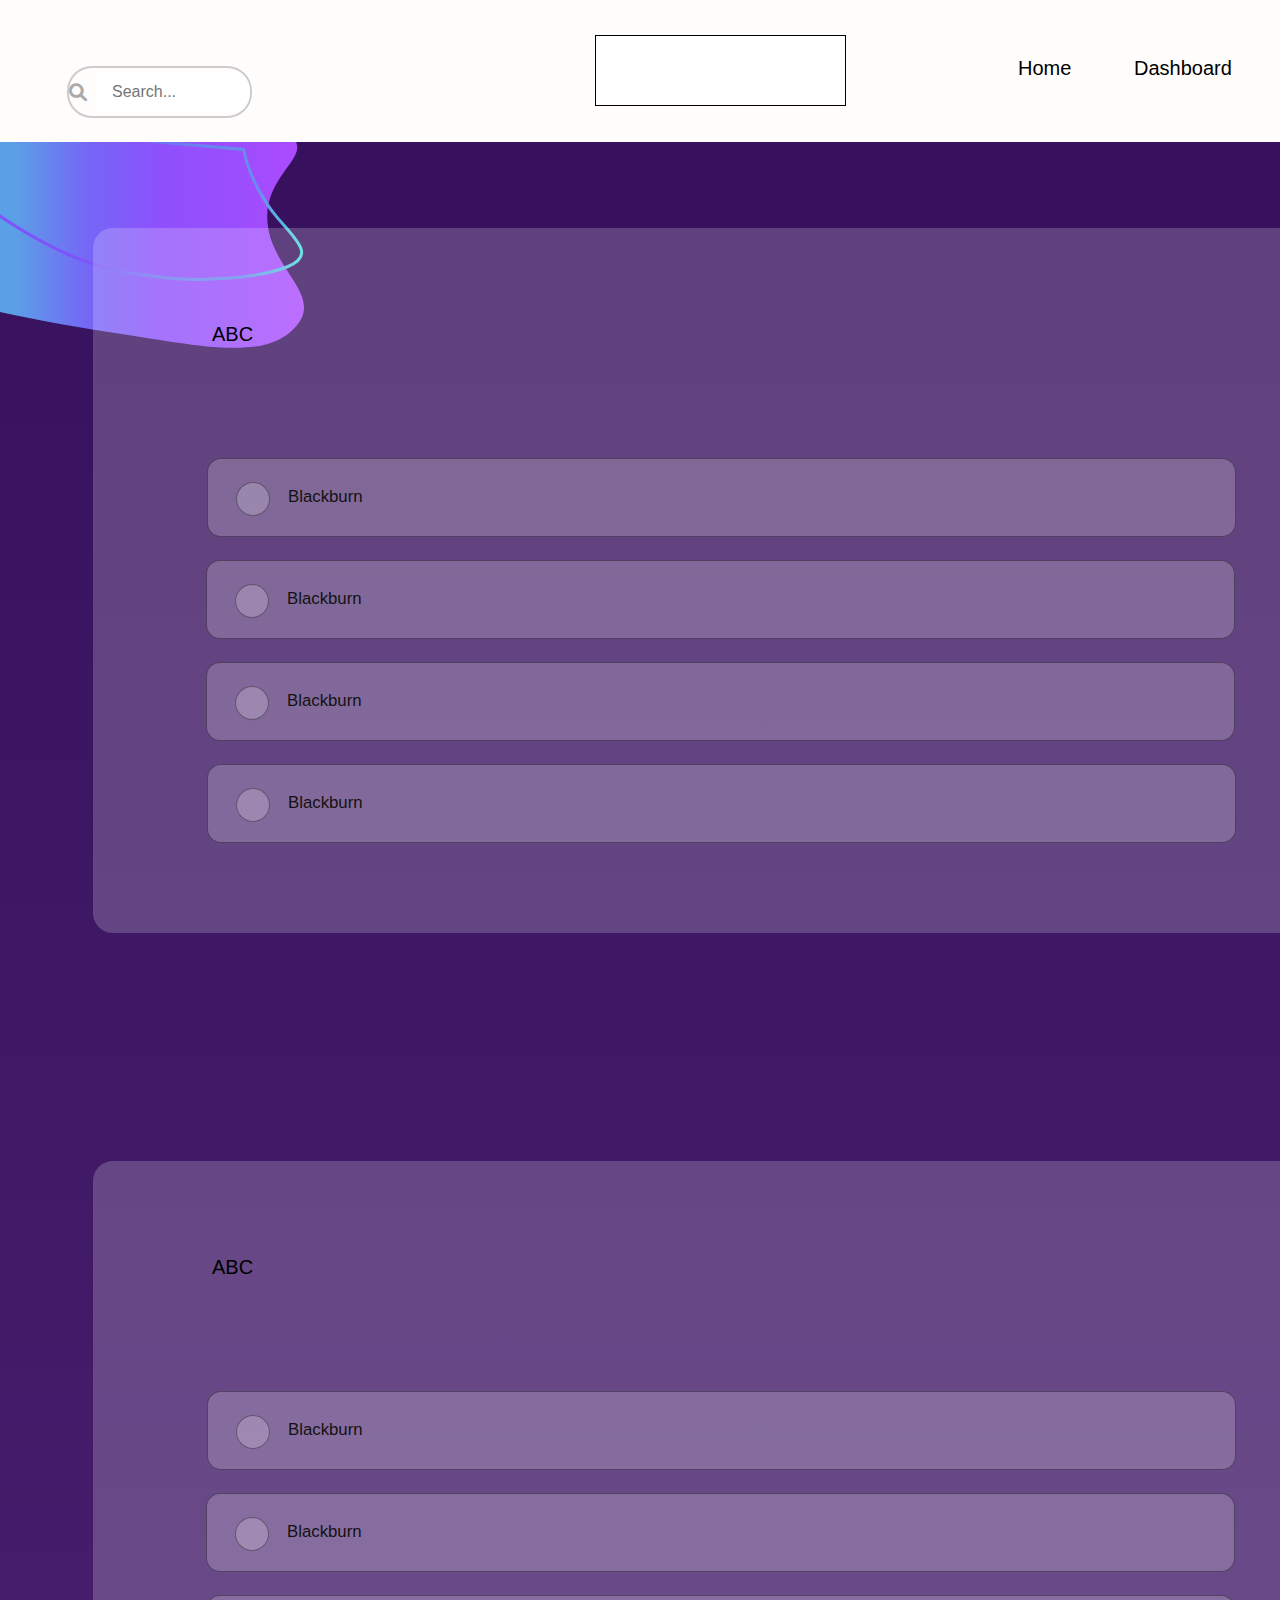
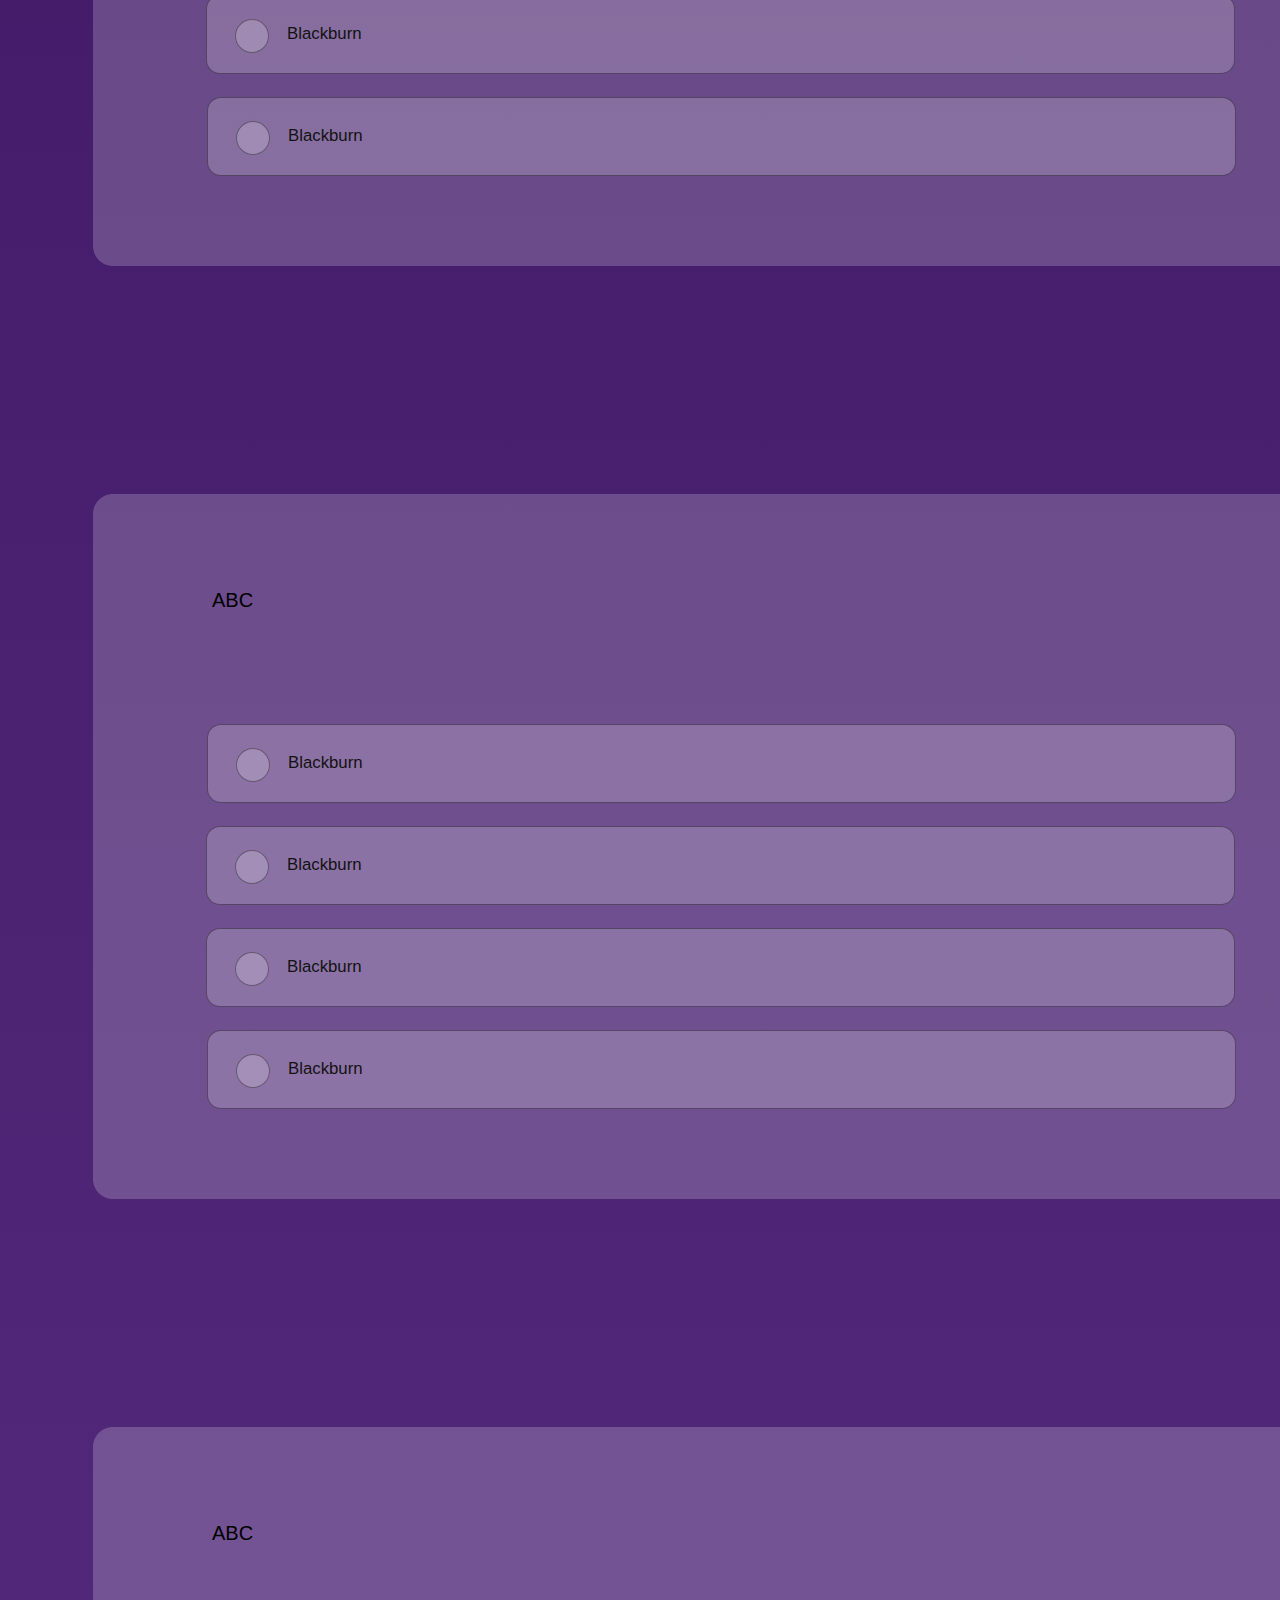
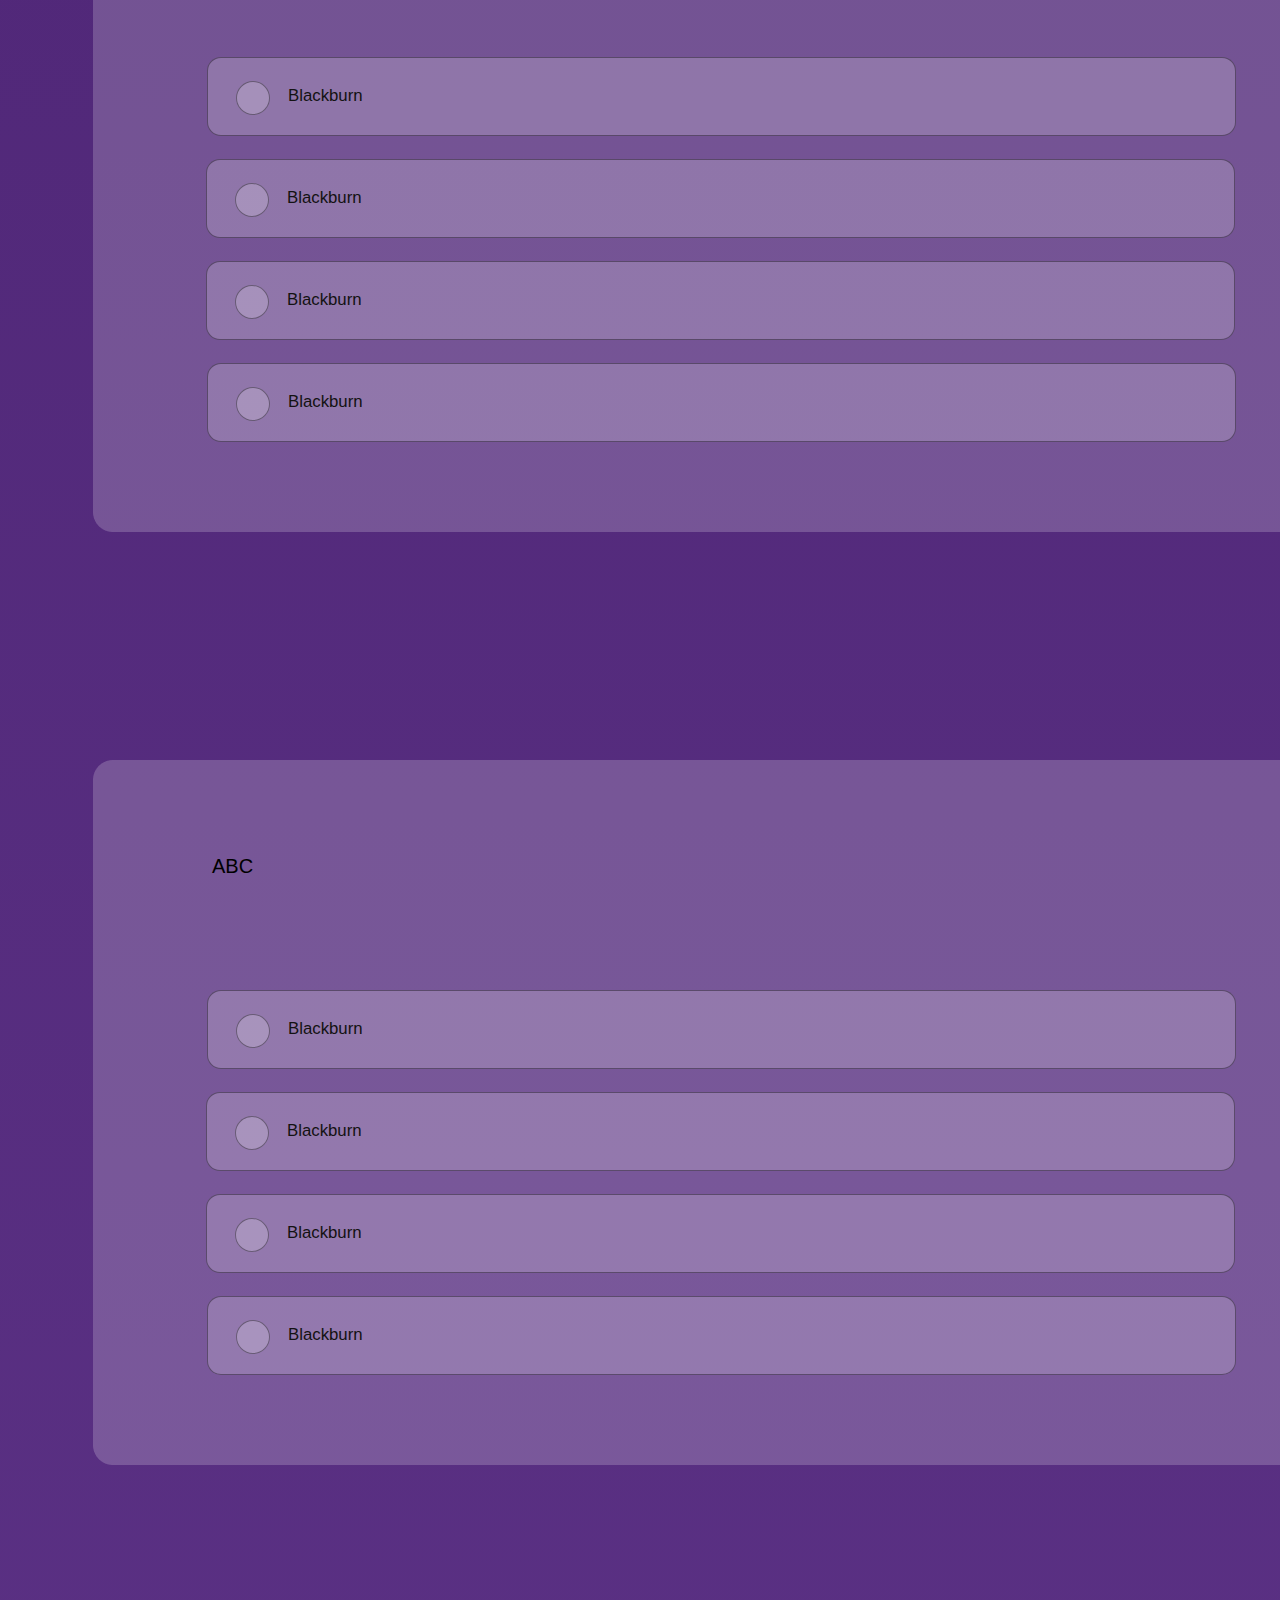
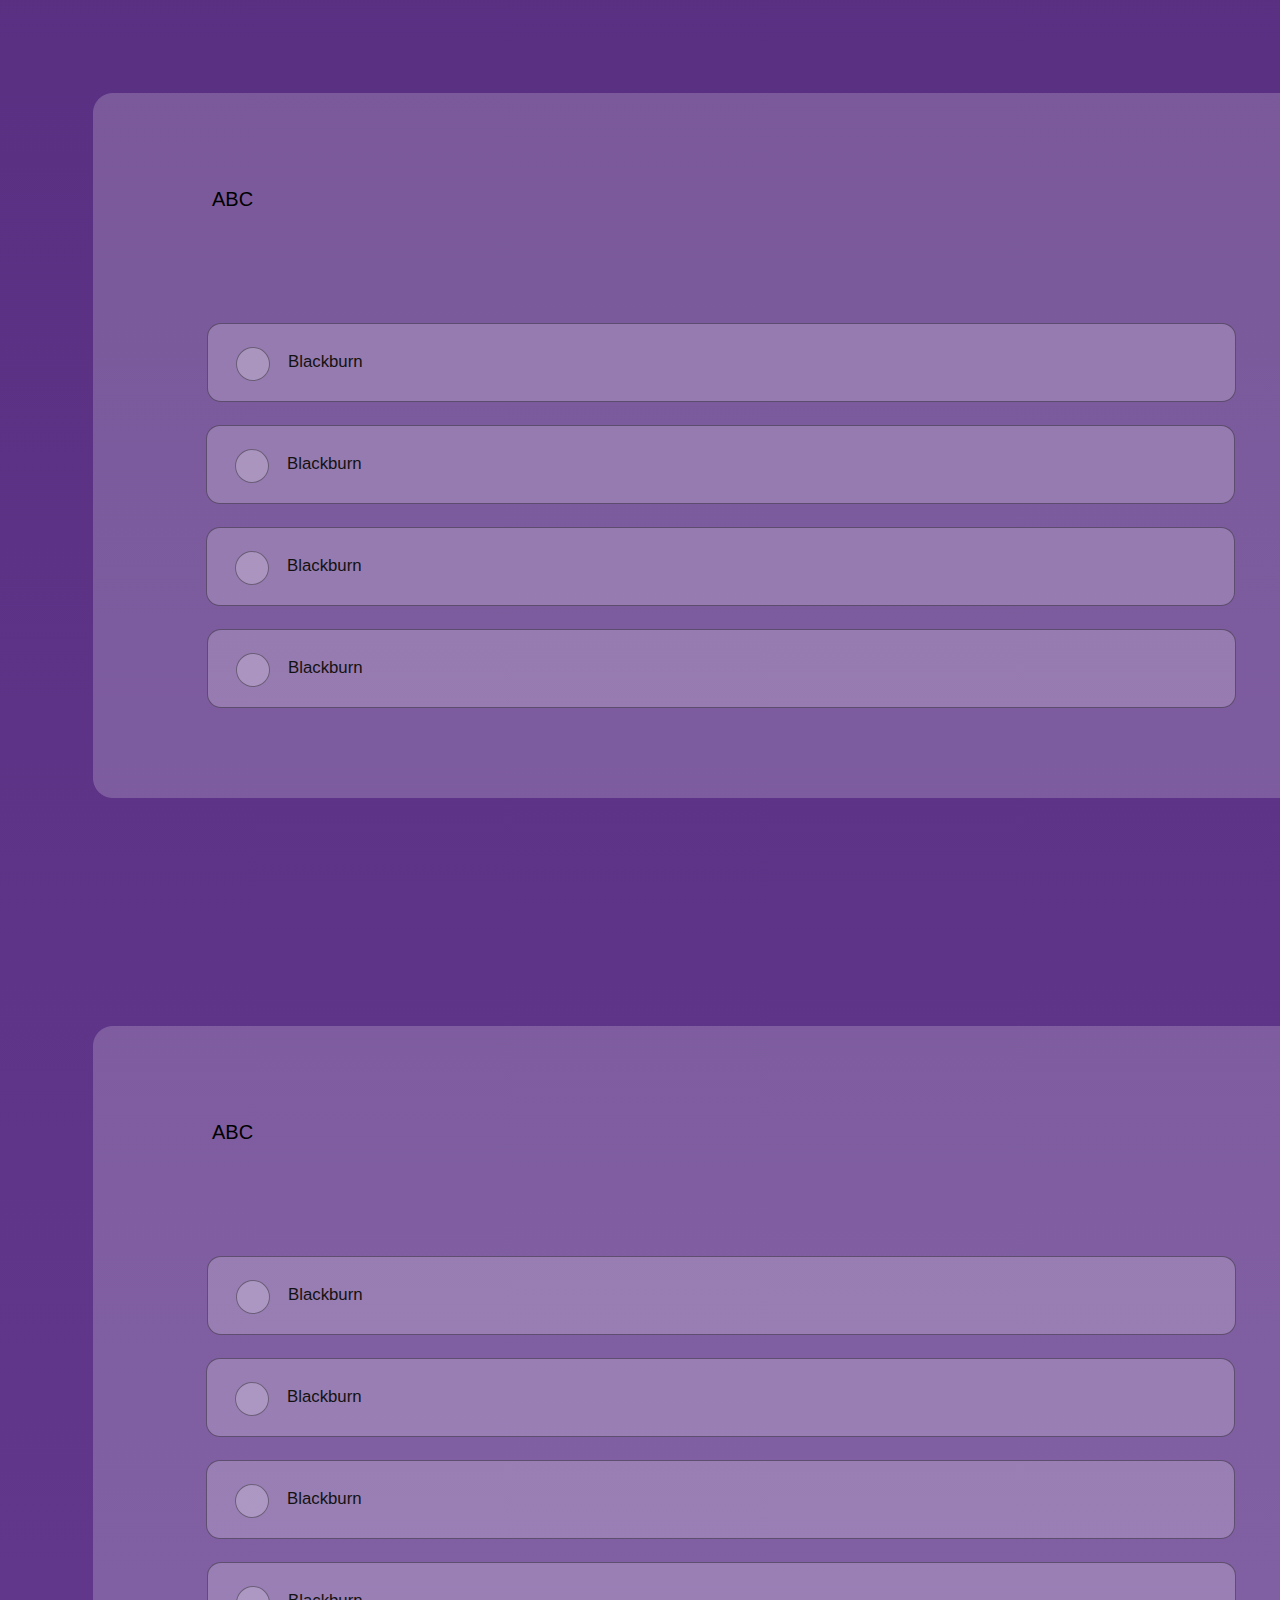
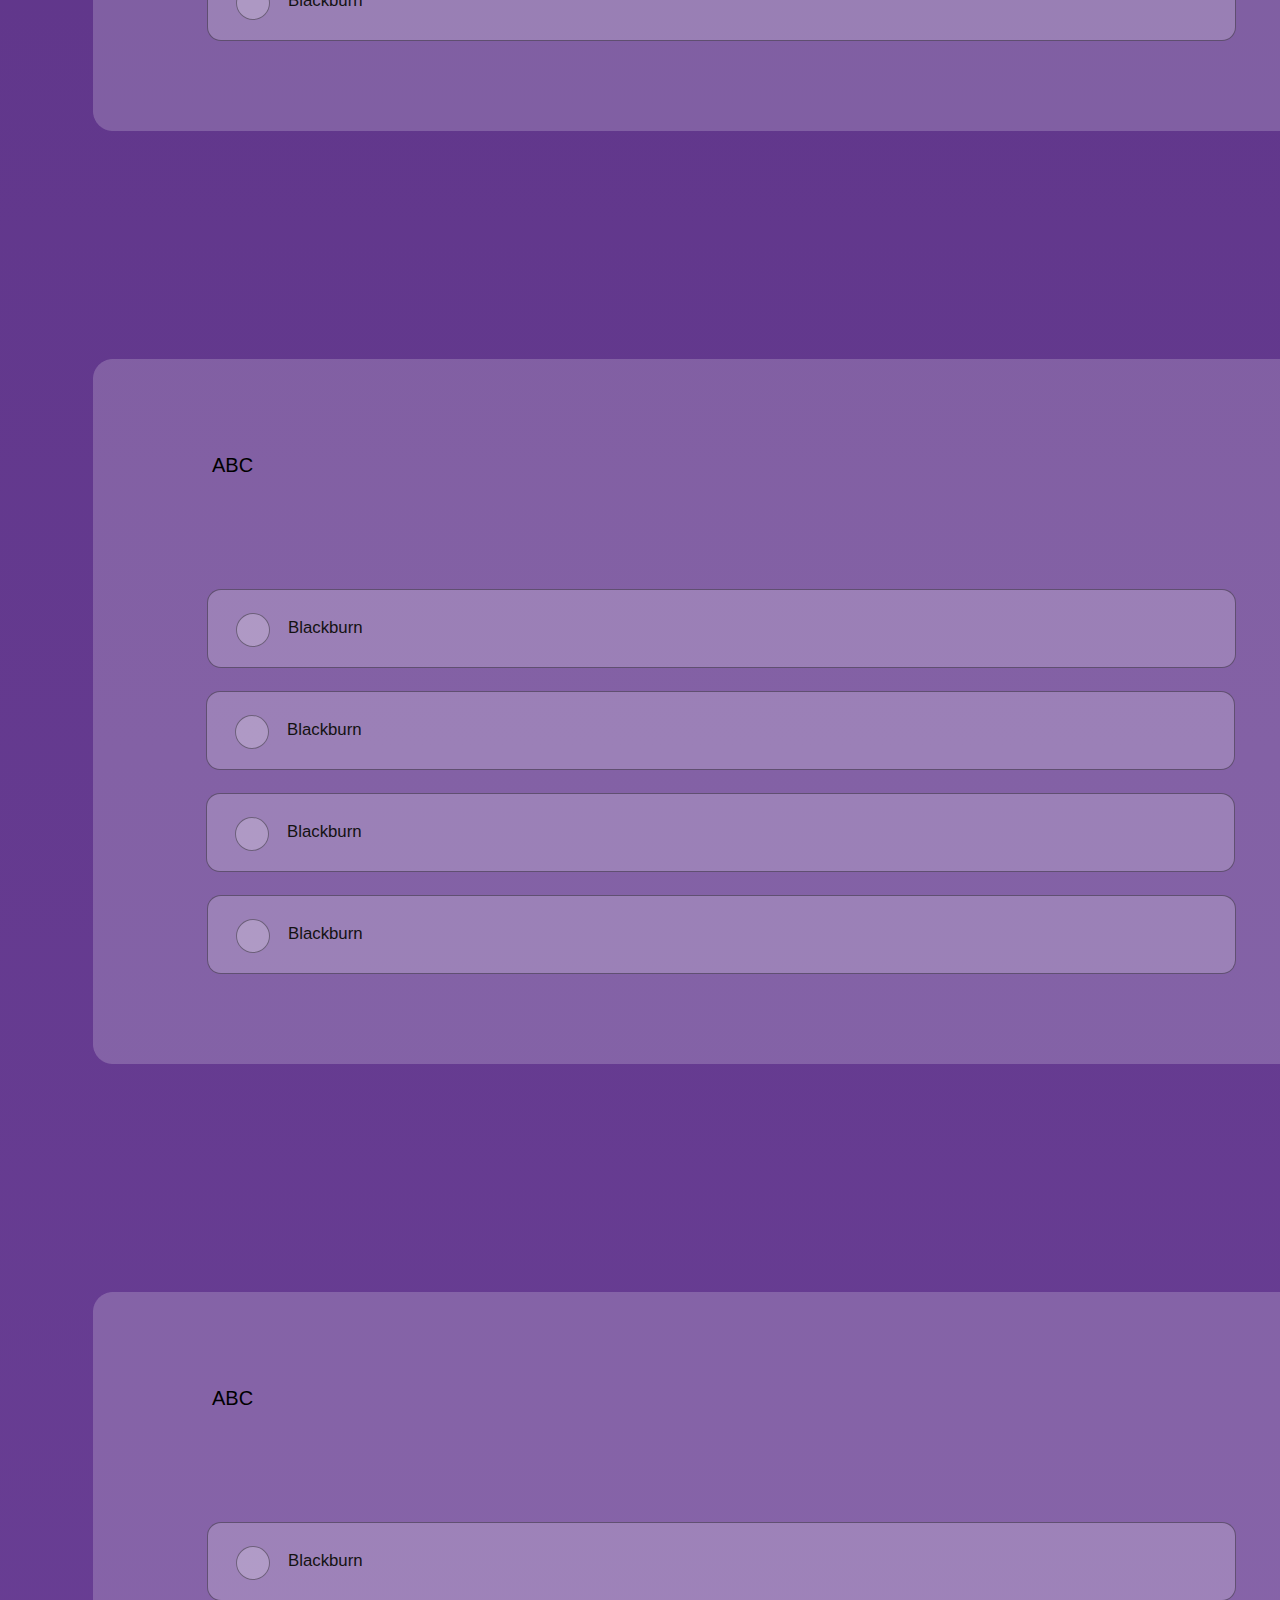
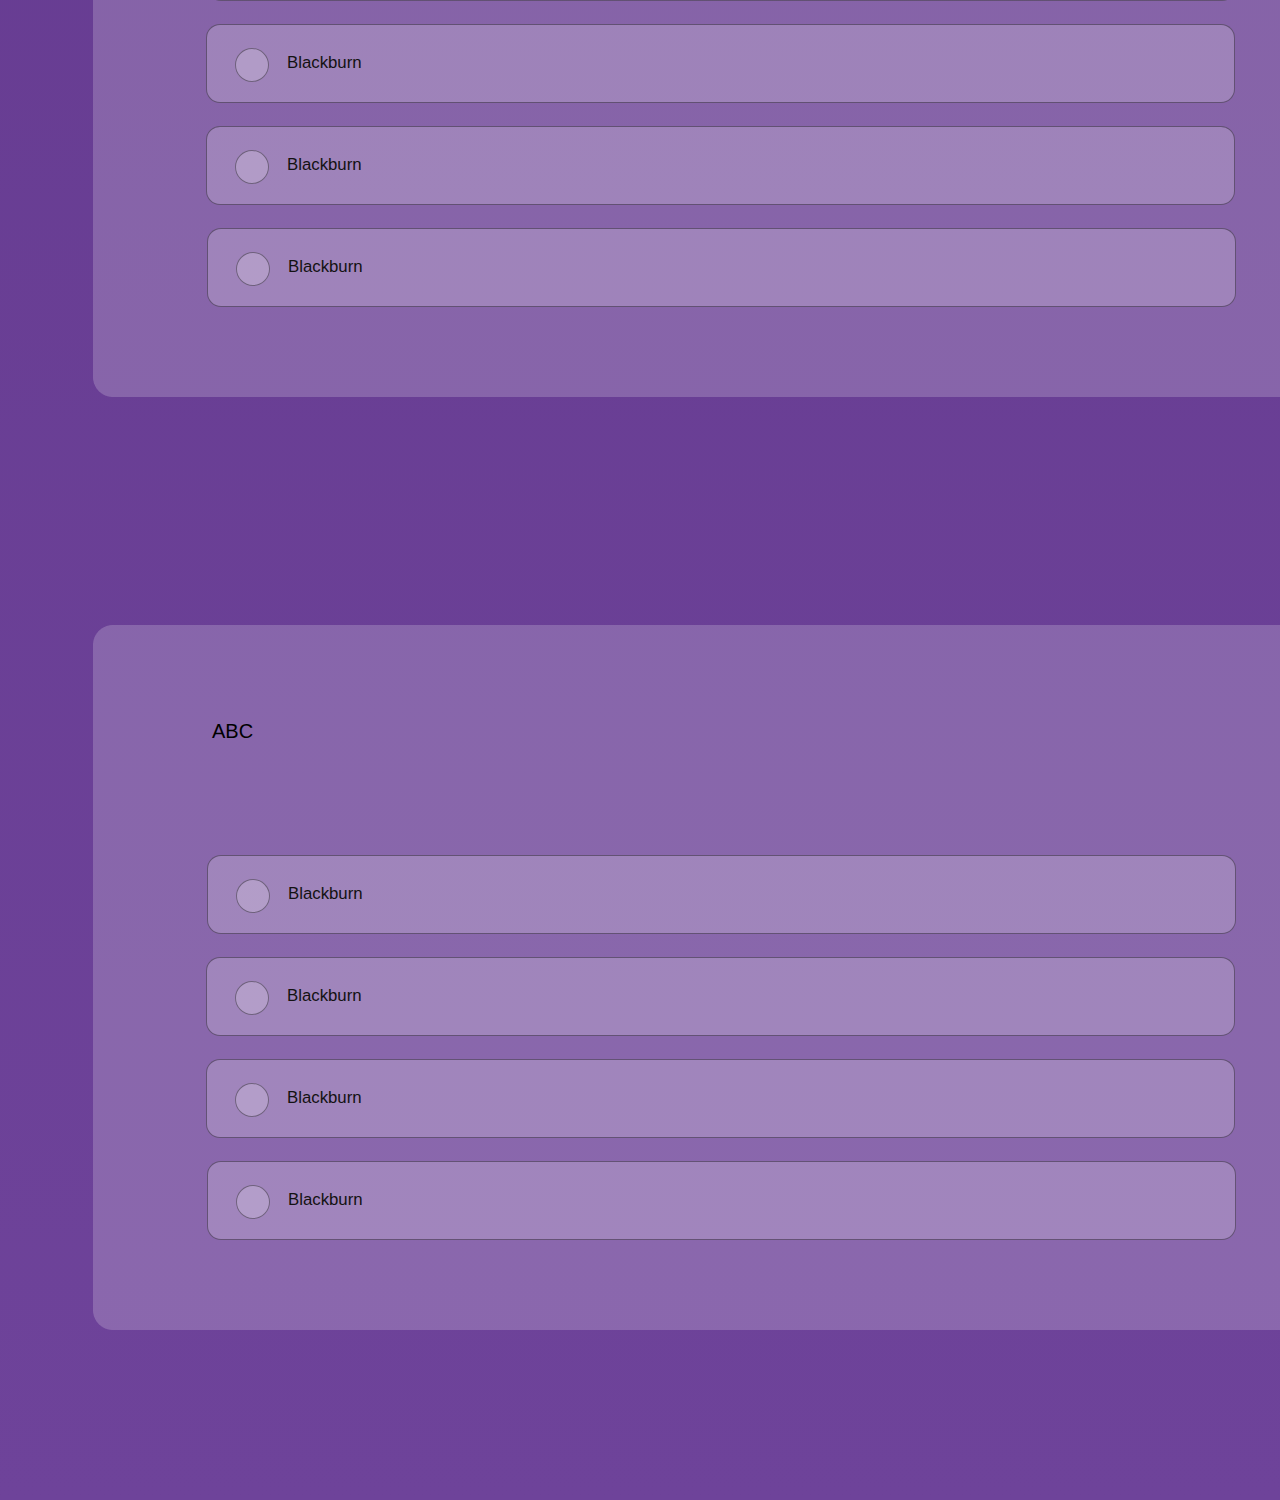
==== quiz.html @ ea2fc393 "Add quiz page and edit post-login page" ====
<!DOCTYPE html>
<html>
  <head>
    <meta charset="utf-8" />
    <meta name="viewport" content="width=device-width, initial-scale=1.0">
    <link rel="stylesheet" href="./asset\reset.css" />
    <link rel="stylesheet" href="https://cdnjs.cloudflare.com/ajax/libs/font-awesome/6.0.0-beta3/css/all.min.css">
    <link rel="stylesheet" href="/asset/stylequiz.css" />
  </head>
  <body>
    <div class="quiz">
      <div class="overlap-wrapper">
        <div class="overlap">
          <div class="label">
            <div class="text-wrapper">Blackburn</div>
            <div class="overlay-border"></div>
          </div>
          <div class="div">
            <div class="text-wrapper">Blackburn</div>
            <div class="overlay-border"></div>
          </div>
          <div class="label-2">
            <div class="text-wrapper">Blackburn</div>
            <div class="overlay-border"></div>
          </div>
          <div class="label-3">
            <div class="text-wrapper">Blackburn</div>
            <div class="overlay-border"></div>
          </div>
          <img class="group" src="./image/Vector 1.svg" />
          <img class="group" src="./image/Vector 2.svg" />
          <div class="qs">ABC</div>
          <img class="rectangle" src="/image/Rectangle 6.png" />
          <header class="header">
            <div class="web-name-logo"></div>
            <form class="search-bar">
              <i class="fas fa-search"></i>
              <input type="text" placeholder="Search..." name="search">
              <button type="submit">Search</button>
            </form>
            <div class="buttons">
              <div class="text-wrapper-2">Home</div>
              <div class="text-wrapper-3">Dashboard</div>
            </div>
            <div class="group-wrapper"><img class="img" src="./image/Group.svg" /></div>
          </header>
        </div>
        <div class="overlap">
            <div class="label">
              <div class="text-wrapper">Blackburn</div>
              <div class="overlay-border"></div>
            </div>
            <div class="div">
              <div class="text-wrapper">Blackburn</div>
              <div class="overlay-border"></div>
            </div>
            <div class="label-2">
              <div class="text-wrapper">Blackburn</div>
              <div class="overlay-border"></div>
            </div>
            <div class="label-3">
              <div class="text-wrapper">Blackburn</div>
              <div class="overlay-border"></div>
            </div>
            <div class="qs">ABC</div>
            <img class="rectangle" src="/image/Rectangle 6.png" />
        </div>
        <div class="overlap">
          <div class="label">
            <div class="text-wrapper">Blackburn</div>
            <div class="overlay-border"></div>
          </div>
          <div class="div">
            <div class="text-wrapper">Blackburn</div>
            <div class="overlay-border"></div>
          </div>
          <div class="label-2">
            <div class="text-wrapper">Blackburn</div>
            <div class="overlay-border"></div>
          </div>
          <div class="label-3">
            <div class="text-wrapper">Blackburn</div>
            <div class="overlay-border"></div>
          </div>
          <div class="qs">ABC</div>
          <img class="rectangle" src="/image/Rectangle 6.png" />
        </div>
        <div class="overlap">
          <div class="label">
            <div class="text-wrapper">Blackburn</div>
            <div class="overlay-border"></div>
          </div>
          <div class="div">
            <div class="text-wrapper">Blackburn</div>
            <div class="overlay-border"></div>
          </div>
          <div class="label-2">
            <div class="text-wrapper">Blackburn</div>
            <div class="overlay-border"></div>
          </div>
          <div class="label-3">
            <div class="text-wrapper">Blackburn</div>
            <div class="overlay-border"></div>
          </div>
          <div class="qs">ABC</div>
          <img class="rectangle" src="/image/Rectangle 6.png" />
        </div>
        <div class="overlap">
          <div class="label">
            <div class="text-wrapper">Blackburn</div>
            <div class="overlay-border"></div>
          </div>
          <div class="div">
            <div class="text-wrapper">Blackburn</div>
            <div class="overlay-border"></div>
          </div>
          <div class="label-2">
            <div class="text-wrapper">Blackburn</div>
            <div class="overlay-border"></div>
          </div>
          <div class="label-3">
            <div class="text-wrapper">Blackburn</div>
            <div class="overlay-border"></div>
          </div>
          <div class="qs">ABC</div>
          <img class="rectangle" src="/image/Rectangle 6.png" />
      </div>
      <div class="overlap">
        <div class="label">
          <div class="text-wrapper">Blackburn</div>
          <div class="overlay-border"></div>
        </div>
        <div class="div">
          <div class="text-wrapper">Blackburn</div>
          <div class="overlay-border"></div>
        </div>
        <div class="label-2">
          <div class="text-wrapper">Blackburn</div>
          <div class="overlay-border"></div>
        </div>
        <div class="label-3">
          <div class="text-wrapper">Blackburn</div>
          <div class="overlay-border"></div>
        </div>
        <div class="qs">ABC</div>
        <img class="rectangle" src="/image/Rectangle 6.png" />
      </div>
      <div class="overlap">
        <div class="label">
          <div class="text-wrapper">Blackburn</div>
          <div class="overlay-border"></div>
        </div>
        <div class="div">
          <div class="text-wrapper">Blackburn</div>
          <div class="overlay-border"></div>
        </div>
        <div class="label-2">
          <div class="text-wrapper">Blackburn</div>
          <div class="overlay-border"></div>
        </div>
        <div class="label-3">
          <div class="text-wrapper">Blackburn</div>
          <div class="overlay-border"></div>
        </div>
        <div class="qs">ABC</div>
        <img class="rectangle" src="/image/Rectangle 6.png" />
      </div>
      <div class="overlap">
        <div class="label">
          <div class="text-wrapper">Blackburn</div>
          <div class="overlay-border"></div>
        </div>
        <div class="div">
          <div class="text-wrapper">Blackburn</div>
          <div class="overlay-border"></div>
        </div>
        <div class="label-2">
          <div class="text-wrapper">Blackburn</div>
          <div class="overlay-border"></div>
        </div>
        <div class="label-3">
          <div class="text-wrapper">Blackburn</div>
          <div class="overlay-border"></div>
        </div>
        <div class="qs">ABC</div>
        <img class="rectangle" src="/image/Rectangle 6.png" />
    </div>
    <div class="overlap">
      <div class="label">
        <div class="text-wrapper">Blackburn</div>
        <div class="overlay-border"></div>
      </div>
      <div class="div">
        <div class="text-wrapper">Blackburn</div>
        <div class="overlay-border"></div>
      </div>
      <div class="label-2">
        <div class="text-wrapper">Blackburn</div>
        <div class="overlay-border"></div>
      </div>
      <div class="label-3">
        <div class="text-wrapper">Blackburn</div>
        <div class="overlay-border"></div>
      </div>
      <div class="qs">ABC</div>
      <img class="rectangle" src="/image/Rectangle 6.png" />
    </div>
    <div class="overlap">
      <div class="label">
        <div class="text-wrapper">Blackburn</div>
        <div class="overlay-border"></div>
      </div>
      <div class="div">
        <div class="text-wrapper">Blackburn</div>
        <div class="overlay-border"></div>
      </div>
      <div class="label-2">
        <div class="text-wrapper">Blackburn</div>
        <div class="overlay-border"></div>
      </div>
      <div class="label-3">
        <div class="text-wrapper">Blackburn</div>
        <div class="overlay-border"></div>
      </div>
      <div class="qs">ABC</div>
      <img class="rectangle" src="/image/Rectangle 6.png" />
    </div>
      </div>
    </div>
  </body>
</html>
---- asset/stylequiz.css ----
.quiz {
    background-color: rgba(255, 255, 255, 1.0);
    display: flex;
    flex-direction: row;
    justify-content: center;
    width: 100%;
  }
  
  .quiz .overlap-wrapper {
    background-color: rgba(255, 255, 255, 1.0);
    background: linear-gradient(
      180deg,
      rgb(54, 16, 92) 0%,
      rgb(81, 40, 121) 33%,
      rgb(97.5, 55.5, 140) 68.5%,
      rgb(110, 67, 154) 100%
    );
    width: 1440px;
    height: 9500px;
  }
  
  .quiz .overlap {
    position: relative;
    height: 933px;
  }
  
  .quiz .label {
    top: 458px;
    left: 207px;
    position: absolute;
    width: 1027px;
    height: 77px;
    background-color: #ffffff33;
    border-radius: 14px;
    border: 1px solid;
    border-color: #00000061;
    z-index: 1;
  }
  
  .quiz .text-wrapper {
    position: absolute;
    width: 81px;
    height: 20px;
    top: 28px;
    left: 80px;
    font-family: "Noto Sans JP-DemiLight", Helvetica;
    font-weight: 300;
    color: #131212;
    font-size: 16.8px;
    letter-spacing: 0;
    line-height: 20px;
    white-space: nowrap;
  }
  
  .quiz .overlay-border {
    position: absolute;
    width: 32px;
    height: 32px;
    top: 23px;
    left: 28px;
    background-color: #ffffff33;
    border-radius: 999px;
    border: 1px solid;
    border-color: #00000061;
  }
  
  .quiz .div {
    top: 662px;
    left: 206px;
    position: absolute;
    width: 1027px;
    height: 77px;
    background-color: #ffffff33;
    border-radius: 14px;
    border: 1px solid;
    border-color: #00000061;
    z-index: 1;
  }
  
  .quiz .label-2 {
    top: 764px;
    left: 207px;
    position: absolute;
    width: 1027px;
    height: 77px;
    background-color: #ffffff33;
    border-radius: 14px;
    border: 1px solid;
    border-color: #00000061;
    z-index: 1;
  }
  
  .quiz .label-3 {
    top: 560px;
    left: 206px;
    position: absolute;
    width: 1027px;
    height: 77px;
    background-color: #ffffff33;
    border-radius: 14px;
    border: 1px solid;
    border-color: #00000061;
    z-index: 1;
  }
  
  .quiz .qs {
    position: absolute;
    width: 659px;
    top: 323px;
    left: 212px;
    font-family: "Space Grotesk-Regular", Helvetica;
    font-weight: 400;
    color: #000000;
    font-size: 20px;
    letter-spacing: 0;
    line-height: normal;
    z-index: 1;
  }
  
  .quiz .group {
    position: absolute;
    width: 304px;
    height: 405px;
    top: 0;
    left: 0;
  }
  
  .quiz .rectangle {
    position: absolute;
    width: 1254px;
    height: 705px;
    top: 228px;
    left: 93px;
    z-index: 0;
  }
  
  .quiz .header {
    position: absolute;
    width: 1440px;
    height: 142px;
    top: 0;
    left: 0;
    background-color: #fffcfc;
  }
  
  .quiz .web-name-logo {
    position: absolute;
    width: 249px;
    height: 69px;
    top: 35px;
    left: 595px;
    background-color: #ffffff;
    border: 1px solid;
    border-color: #000000;
  }
  
  .quiz .search-bar {
    position: absolute;
    width: 181px;
    height: 48px;
    top: 46px;
    left: 67px;
    display: flex;
    align-items: center;
   /* max-width: 400px;*/
    margin: 20px auto; /*Centers the form */
    border: 2px solid #ccc; /* Border around the search bar */
    border-radius: 25px; /* Rounded corners */
    overflow: hidden;
  }
  .search-bar i {
    font-size: 18px;
    color: #aaa; /* Icon color */
    margin-right: 10px; /* Space between the icon and the input */
  }
/* Styling for the input field */
  .search-bar input[type="text"] {
    flex: 1;
    padding: 10px 15px;
    border: none;
    outline: none;
    font-size: 16px;
  }

/* Styling for the search button */
  .search-bar button {
    background-color: #007BFF; /* Button color */
    color: white;
    border: none;
    padding: 10px 20px;
    cursor: pointer;
    font-size: 16px;
    transition: background-color 0.3s;
  }

  .search-bar button:hover {
    background-color: #0056b3; /* Darker shade on hover */
  }

  .quiz .overlap-group {
    position: relative;
    height: 48px;
    border-radius: 5px;
  }
  
  .quiz .vector {
    position: absolute;
    width: 26px;
    height: 26px;
    top: 11px;
    left: 14px;
  }
  
  .quiz .search-bar-2 {
    position: absolute;
    width: 181px;
    height: 48px;
    top: 0;
    left: 0;
    border-radius: 5px;
    border: 1px solid;
    border-color: #0000007d;
  }
  
  .quiz .buttons {
    position: absolute;
    width: 225px;
    height: 26px;
    top: 57px;
    left: 1018px;
  }
  
  .quiz .text-wrapper-2 {
    position: absolute;
    top: 0;
    left: 0;
    font-family: "Space Grotesk-Regular", Helvetica;
    font-weight: 400;
    color: #000000;
    font-size: 20px;
    letter-spacing: 0;
    line-height: normal;
  }
  
  .quiz .text-wrapper-3 {
    position: absolute;
    top: 0;
    left: 116px;
    font-family: "Space Grotesk-Regular", Helvetica;
    font-weight: 400;
    color: #000000;
    font-size: 20px;
    letter-spacing: 0;
    line-height: normal;
  }
  
  .quiz .group-wrapper {
    position: absolute;
    width: 70px;
    height: 70px;
    top: 36px;
    left: 1305px;
    background-color: #efedef;
    border-radius: 35px;
    z-index: 0;
  }
  
  .quiz .overlap .img {
    position: absolute;
    width: 26px;
    height: 25px;
    top: 22px;
    left: 22px;
    z-index: 1;
  }
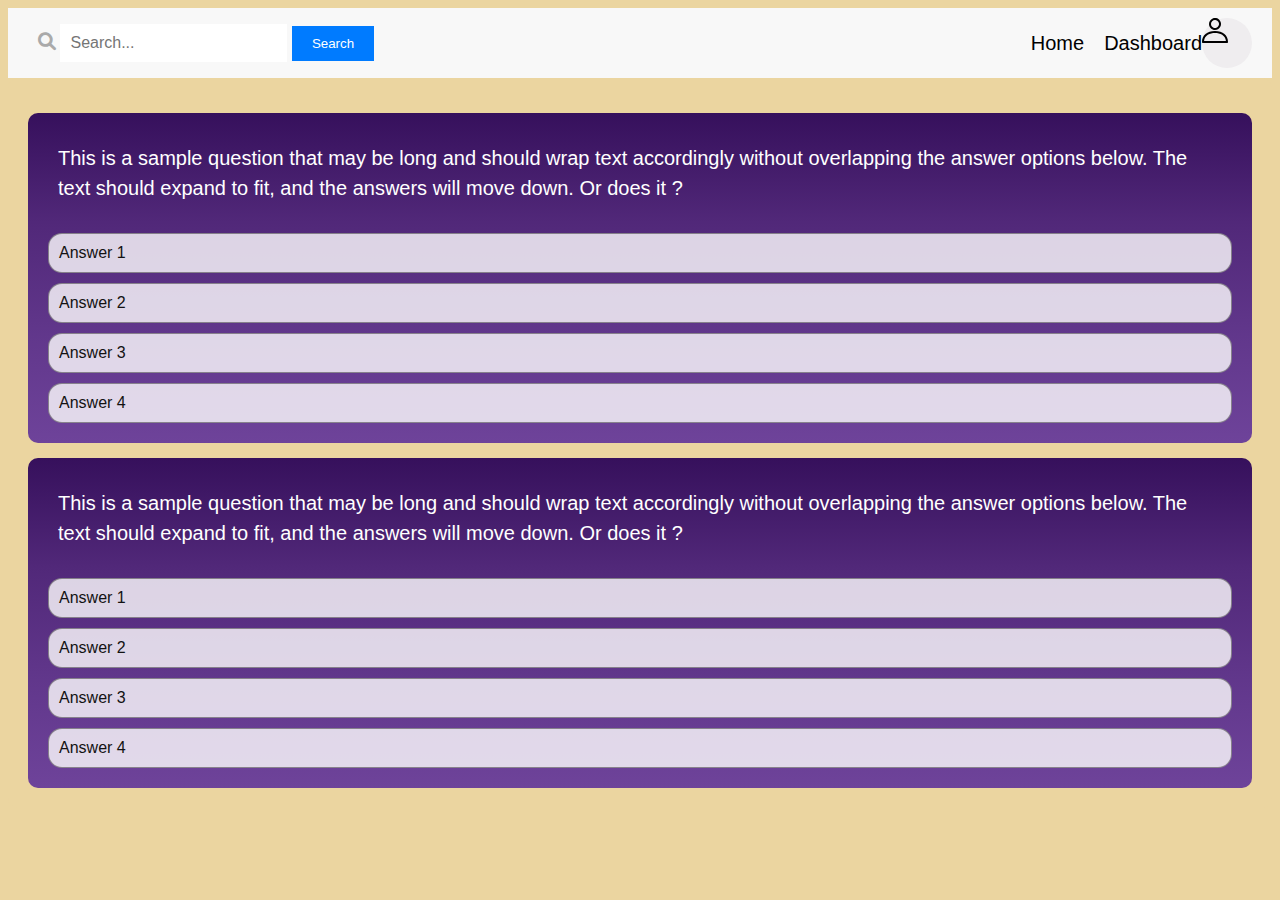
==== commit f42e3649: "postlogin-complete" ====
--- a/quiz.html
+++ b/quiz.html
@@ -1,231 +1,54 @@
 <!DOCTYPE html>
 <html>
-  <head>
+<head>
     <meta charset="utf-8" />
     <meta name="viewport" content="width=device-width, initial-scale=1.0">
-    <link rel="stylesheet" href="./asset\reset.css" />
     <link rel="stylesheet" href="https://cdnjs.cloudflare.com/ajax/libs/font-awesome/6.0.0-beta3/css/all.min.css">
     <link rel="stylesheet" href="/asset/stylequiz.css" />
-  </head>
-  <body>
-    <div class="quiz">
-      <div class="overlap-wrapper">
-        <div class="overlap">
-          <div class="label">
-            <div class="text-wrapper">Blackburn</div>
-            <div class="overlay-border"></div>
+    <title>Quiz Website</title>
+</head>
+<body>
+  <header class="header-fixed">
+    
+    <div class="navbar">
+      <form class="search-bar">
+        <i class="fas fa-search"></i>
+        <input type="text" placeholder="Search..." name="search">
+        <button type="submit">Search</button>
+      </form>
+      <div class="web-name-logo"></div>
+      <div class="buttons">
+        <div class="text-wrapper-2">Home</div>
+        <div class="text-wrapper-3">Dashboard</div>
+      </div>
+      <div class="group-wrapper"><img class="img" src="./image/Group.svg" /></div>
+    </div>
+  </header>
+  <div class="quiz">
+        <div class="overlap-wrapper">
+            <div class="qs">
+                <!-- Example long question text that should expand dynamically -->
+                This is a sample question that may be long and should wrap text accordingly without overlapping the answer options below. The text should expand to fit, and the answers will move down. Or does it ?
+            </div>
+            <div class="answers">
+                <div class="label">Answer 1</div>
+                <div class="label-2">Answer 2</div>
+                <div class="label-3">Answer 3</div>
+                <div class="div">Answer 4</div>
+            </div>
+        </div>
+        <div class="overlap-wrapper">
+          <div class="qs">
+              <!-- Example long question text that should expand dynamically -->
+              This is a sample question that may be long and should wrap text accordingly without overlapping the answer options below. The text should expand to fit, and the answers will move down. Or does it ?
           </div>
-          <div class="div">
-            <div class="text-wrapper">Blackburn</div>
-            <div class="overlay-border"></div>
+          <div class="answers">
+              <div class="label">Answer 1</div>
+              <div class="label-2">Answer 2</div>
+              <div class="label-3">Answer 3</div>
+              <div class="div">Answer 4</div>
           </div>
-          <div class="label-2">
-            <div class="text-wrapper">Blackburn</div>
-            <div class="overlay-border"></div>
-          </div>
-          <div class="label-3">
-            <div class="text-wrapper">Blackburn</div>
-            <div class="overlay-border"></div>
-          </div>
-          <img class="group" src="./image/Vector 1.svg" />
-          <img class="group" src="./image/Vector 2.svg" />
-          <div class="qs">ABC</div>
-          <img class="rectangle" src="/image/Rectangle 6.png" />
-          <header class="header">
-            <div class="web-name-logo"></div>
-            <form class="search-bar">
-              <i class="fas fa-search"></i>
-              <input type="text" placeholder="Search..." name="search">
-              <button type="submit">Search</button>
-            </form>
-            <div class="buttons">
-              <div class="text-wrapper-2">Home</div>
-              <div class="text-wrapper-3">Dashboard</div>
-            </div>
-            <div class="group-wrapper"><img class="img" src="./image/Group.svg" /></div>
-          </header>
         </div>
-        <div class="overlap">
-            <div class="label">
-              <div class="text-wrapper">Blackburn</div>
-              <div class="overlay-border"></div>
-            </div>
-            <div class="div">
-              <div class="text-wrapper">Blackburn</div>
-              <div class="overlay-border"></div>
-            </div>
-            <div class="label-2">
-              <div class="text-wrapper">Blackburn</div>
-              <div class="overlay-border"></div>
-            </div>
-            <div class="label-3">
-              <div class="text-wrapper">Blackburn</div>
-              <div class="overlay-border"></div>
-            </div>
-            <div class="qs">ABC</div>
-            <img class="rectangle" src="/image/Rectangle 6.png" />
-        </div>
-        <div class="overlap">
-          <div class="label">
-            <div class="text-wrapper">Blackburn</div>
-            <div class="overlay-border"></div>
-          </div>
-          <div class="div">
-            <div class="text-wrapper">Blackburn</div>
-            <div class="overlay-border"></div>
-          </div>
-          <div class="label-2">
-            <div class="text-wrapper">Blackburn</div>
-            <div class="overlay-border"></div>
-          </div>
-          <div class="label-3">
-            <div class="text-wrapper">Blackburn</div>
-            <div class="overlay-border"></div>
-          </div>
-          <div class="qs">ABC</div>
-          <img class="rectangle" src="/image/Rectangle 6.png" />
-        </div>
-        <div class="overlap">
-          <div class="label">
-            <div class="text-wrapper">Blackburn</div>
-            <div class="overlay-border"></div>
-          </div>
-          <div class="div">
-            <div class="text-wrapper">Blackburn</div>
-            <div class="overlay-border"></div>
-          </div>
-          <div class="label-2">
-            <div class="text-wrapper">Blackburn</div>
-            <div class="overlay-border"></div>
-          </div>
-          <div class="label-3">
-            <div class="text-wrapper">Blackburn</div>
-            <div class="overlay-border"></div>
-          </div>
-          <div class="qs">ABC</div>
-          <img class="rectangle" src="/image/Rectangle 6.png" />
-        </div>
-        <div class="overlap">
-          <div class="label">
-            <div class="text-wrapper">Blackburn</div>
-            <div class="overlay-border"></div>
-          </div>
-          <div class="div">
-            <div class="text-wrapper">Blackburn</div>
-            <div class="overlay-border"></div>
-          </div>
-          <div class="label-2">
-            <div class="text-wrapper">Blackburn</div>
-            <div class="overlay-border"></div>
-          </div>
-          <div class="label-3">
-            <div class="text-wrapper">Blackburn</div>
-            <div class="overlay-border"></div>
-          </div>
-          <div class="qs">ABC</div>
-          <img class="rectangle" src="/image/Rectangle 6.png" />
-      </div>
-      <div class="overlap">
-        <div class="label">
-          <div class="text-wrapper">Blackburn</div>
-          <div class="overlay-border"></div>
-        </div>
-        <div class="div">
-          <div class="text-wrapper">Blackburn</div>
-          <div class="overlay-border"></div>
-        </div>
-        <div class="label-2">
-          <div class="text-wrapper">Blackburn</div>
-          <div class="overlay-border"></div>
-        </div>
-        <div class="label-3">
-          <div class="text-wrapper">Blackburn</div>
-          <div class="overlay-border"></div>
-        </div>
-        <div class="qs">ABC</div>
-        <img class="rectangle" src="/image/Rectangle 6.png" />
-      </div>
-      <div class="overlap">
-        <div class="label">
-          <div class="text-wrapper">Blackburn</div>
-          <div class="overlay-border"></div>
-        </div>
-        <div class="div">
-          <div class="text-wrapper">Blackburn</div>
-          <div class="overlay-border"></div>
-        </div>
-        <div class="label-2">
-          <div class="text-wrapper">Blackburn</div>
-          <div class="overlay-border"></div>
-        </div>
-        <div class="label-3">
-          <div class="text-wrapper">Blackburn</div>
-          <div class="overlay-border"></div>
-        </div>
-        <div class="qs">ABC</div>
-        <img class="rectangle" src="/image/Rectangle 6.png" />
-      </div>
-      <div class="overlap">
-        <div class="label">
-          <div class="text-wrapper">Blackburn</div>
-          <div class="overlay-border"></div>
-        </div>
-        <div class="div">
-          <div class="text-wrapper">Blackburn</div>
-          <div class="overlay-border"></div>
-        </div>
-        <div class="label-2">
-          <div class="text-wrapper">Blackburn</div>
-          <div class="overlay-border"></div>
-        </div>
-        <div class="label-3">
-          <div class="text-wrapper">Blackburn</div>
-          <div class="overlay-border"></div>
-        </div>
-        <div class="qs">ABC</div>
-        <img class="rectangle" src="/image/Rectangle 6.png" />
-    </div>
-    <div class="overlap">
-      <div class="label">
-        <div class="text-wrapper">Blackburn</div>
-        <div class="overlay-border"></div>
-      </div>
-      <div class="div">
-        <div class="text-wrapper">Blackburn</div>
-        <div class="overlay-border"></div>
-      </div>
-      <div class="label-2">
-        <div class="text-wrapper">Blackburn</div>
-        <div class="overlay-border"></div>
-      </div>
-      <div class="label-3">
-        <div class="text-wrapper">Blackburn</div>
-        <div class="overlay-border"></div>
-      </div>
-      <div class="qs">ABC</div>
-      <img class="rectangle" src="/image/Rectangle 6.png" />
-    </div>
-    <div class="overlap">
-      <div class="label">
-        <div class="text-wrapper">Blackburn</div>
-        <div class="overlay-border"></div>
-      </div>
-      <div class="div">
-        <div class="text-wrapper">Blackburn</div>
-        <div class="overlay-border"></div>
-      </div>
-      <div class="label-2">
-        <div class="text-wrapper">Blackburn</div>
-        <div class="overlay-border"></div>
-      </div>
-      <div class="label-3">
-        <div class="text-wrapper">Blackburn</div>
-        <div class="overlay-border"></div>
-      </div>
-      <div class="qs">ABC</div>
-      <img class="rectangle" src="/image/Rectangle 6.png" />
-    </div>
-      </div>
-    </div>
-  </body>
+  </div>
+</body>
 </html>
--- a/asset/stylequiz.css
+++ b/asset/stylequiz.css
@@ -1,276 +1,133 @@
+* {
+  box-sizing: border-box;
+}
+
+body {
+  font-family: Arial, sans-serif;
+  background-color: #ebd5a0;
+  /*margin: 0;
+  display: flex;
+  flex-direction: column;
+  justify-content: center;
+  align-items: center;
+  min-height: 100vh;*/
+}
+
 .quiz {
-    background-color: rgba(255, 255, 255, 1.0);
-    display: flex;
-    flex-direction: row;
-    justify-content: center;
-    width: 100%;
-  }
-  
-  .quiz .overlap-wrapper {
-    background-color: rgba(255, 255, 255, 1.0);
-    background: linear-gradient(
-      180deg,
-      rgb(54, 16, 92) 0%,
-      rgb(81, 40, 121) 33%,
-      rgb(97.5, 55.5, 140) 68.5%,
-      rgb(110, 67, 154) 100%
-    );
-    width: 1440px;
-    height: 9500px;
-  }
-  
-  .quiz .overlap {
-    position: relative;
-    height: 933px;
-  }
-  
-  .quiz .label {
-    top: 458px;
-    left: 207px;
-    position: absolute;
-    width: 1027px;
-    height: 77px;
-    background-color: #ffffff33;
-    border-radius: 14px;
-    border: 1px solid;
-    border-color: #00000061;
-    z-index: 1;
-  }
-  
-  .quiz .text-wrapper {
-    position: absolute;
-    width: 81px;
-    height: 20px;
-    top: 28px;
-    left: 80px;
-    font-family: "Noto Sans JP-DemiLight", Helvetica;
-    font-weight: 300;
-    color: #131212;
-    font-size: 16.8px;
-    letter-spacing: 0;
-    line-height: 20px;
-    white-space: nowrap;
-  }
-  
-  .quiz .overlay-border {
-    position: absolute;
-    width: 32px;
-    height: 32px;
-    top: 23px;
-    left: 28px;
-    background-color: #ffffff33;
-    border-radius: 999px;
-    border: 1px solid;
-    border-color: #00000061;
-  }
-  
-  .quiz .div {
-    top: 662px;
-    left: 206px;
-    position: absolute;
-    width: 1027px;
-    height: 77px;
-    background-color: #ffffff33;
-    border-radius: 14px;
-    border: 1px solid;
-    border-color: #00000061;
-    z-index: 1;
-  }
-  
-  .quiz .label-2 {
-    top: 764px;
-    left: 207px;
-    position: absolute;
-    width: 1027px;
-    height: 77px;
-    background-color: #ffffff33;
-    border-radius: 14px;
-    border: 1px solid;
-    border-color: #00000061;
-    z-index: 1;
-  }
-  
-  .quiz .label-3 {
-    top: 560px;
-    left: 206px;
-    position: absolute;
-    width: 1027px;
-    height: 77px;
-    background-color: #ffffff33;
-    border-radius: 14px;
-    border: 1px solid;
-    border-color: #00000061;
-    z-index: 1;
-  }
-  
-  .quiz .qs {
-    position: absolute;
-    width: 659px;
-    top: 323px;
-    left: 212px;
-    font-family: "Space Grotesk-Regular", Helvetica;
-    font-weight: 400;
-    color: #000000;
-    font-size: 20px;
-    letter-spacing: 0;
-    line-height: normal;
-    z-index: 1;
-  }
-  
-  .quiz .group {
-    position: absolute;
-    width: 304px;
-    height: 405px;
-    top: 0;
-    left: 0;
-  }
-  
-  .quiz .rectangle {
-    position: absolute;
-    width: 1254px;
-    height: 705px;
-    top: 228px;
-    left: 93px;
-    z-index: 0;
-  }
-  
-  .quiz .header {
-    position: absolute;
-    width: 1440px;
-    height: 142px;
-    top: 0;
-    left: 0;
-    background-color: #fffcfc;
-  }
-  
-  .quiz .web-name-logo {
-    position: absolute;
-    width: 249px;
-    height: 69px;
-    top: 35px;
-    left: 595px;
-    background-color: #ffffff;
-    border: 1px solid;
-    border-color: #000000;
-  }
-  
-  .quiz .search-bar {
-    position: absolute;
-    width: 181px;
-    height: 48px;
-    top: 46px;
-    left: 67px;
-    display: flex;
-    align-items: center;
-   /* max-width: 400px;*/
-    margin: 20px auto; /*Centers the form */
-    border: 2px solid #ccc; /* Border around the search bar */
-    border-radius: 25px; /* Rounded corners */
-    overflow: hidden;
-  }
-  .search-bar i {
-    font-size: 18px;
-    color: #aaa; /* Icon color */
-    margin-right: 10px; /* Space between the icon and the input */
-  }
-/* Styling for the input field */
-  .search-bar input[type="text"] {
-    flex: 1;
-    padding: 10px 15px;
-    border: none;
-    outline: none;
-    font-size: 16px;
-  }
+  background-color: #ebd5a0;
+  width: 100%;
+  max-width: 1440px;
+  padding: 20px;
+  border-radius: 10px;
+  display: flex;
+  flex-direction: column;
+  align-items: center;
+}
 
-/* Styling for the search button */
-  .search-bar button {
-    background-color: #007BFF; /* Button color */
-    color: white;
-    border: none;
-    padding: 10px 20px;
-    cursor: pointer;
-    font-size: 16px;
-    transition: background-color 0.3s;
-  }
+.overlap-wrapper {
+  background: linear-gradient(180deg, rgb(54, 16, 92) 0%, rgb(81, 40, 121) 33%, rgb(97.5, 55.5, 140) 68.5%, rgb(110, 67, 154) 100%);
+  width: 100%;
+  border-radius: 10px;
+  padding: 20px;
+  position: relative;
+  margin-top: 15px;
+}
 
-  .search-bar button:hover {
-    background-color: #0056b3; /* Darker shade on hover */
-  }
+.navbar {
+  display: flex;
+  align-items: center;
+  justify-content: space-between;
+  padding: 10px 20px; /* Adjust padding as needed */
+  background-color: #f8f8f8; /* Background color for the navbar */
+}
 
-  .quiz .overlap-group {
-    position: relative;
-    height: 48px;
-    border-radius: 5px;
-  }
-  
-  .quiz .vector {
-    position: absolute;
-    width: 26px;
-    height: 26px;
-    top: 11px;
-    left: 14px;
-  }
-  
-  .quiz .search-bar-2 {
-    position: absolute;
-    width: 181px;
-    height: 48px;
-    top: 0;
-    left: 0;
-    border-radius: 5px;
-    border: 1px solid;
-    border-color: #0000007d;
-  }
-  
-  .quiz .buttons {
-    position: absolute;
-    width: 225px;
-    height: 26px;
-    top: 57px;
-    left: 1018px;
-  }
-  
-  .quiz .text-wrapper-2 {
-    position: absolute;
-    top: 0;
-    left: 0;
-    font-family: "Space Grotesk-Regular", Helvetica;
-    font-weight: 400;
-    color: #000000;
-    font-size: 20px;
-    letter-spacing: 0;
-    line-height: normal;
-  }
-  
-  .quiz .text-wrapper-3 {
-    position: absolute;
-    top: 0;
-    left: 116px;
-    font-family: "Space Grotesk-Regular", Helvetica;
-    font-weight: 400;
-    color: #000000;
-    font-size: 20px;
-    letter-spacing: 0;
-    line-height: normal;
-  }
-  
-  .quiz .group-wrapper {
-    position: absolute;
-    width: 70px;
-    height: 70px;
-    top: 36px;
-    left: 1305px;
-    background-color: #efedef;
-    border-radius: 35px;
-    z-index: 0;
-  }
-  
-  .quiz .overlap .img {
-    position: absolute;
-    width: 26px;
-    height: 25px;
-    top: 22px;
-    left: 22px;
-    z-index: 1;
-  }
-  +/*.web-name-logo {
+  flex: 1;
+  width: 150px;
+  height: 50px;
+  background-color: #fff;
+  border: 1px solid #000;
+}*/
+
+.search-bar {
+  flex: 1;
+  /*display: flex;
+  align-items: center;
+  border: 2px solid #ccc;
+  border-radius: 25px;
+  overflow: hidden;*/
+}
+
+.search-bar i {
+  margin-left: 10px;
+  font-size: 18px;
+  color: #aaa;
+}
+
+.search-bar input[type="text"] {
+  border: none;
+  outline: none;
+  padding: 10px;
+  flex-grow: 1;
+  font-size: 16px;
+}
+
+.search-bar button {
+  background-color: #007BFF;
+  color: white;
+  border: none;
+  padding: 10px 20px;
+  cursor: pointer;
+  transition: background-color 0.3s;
+}
+
+.search-bar button:hover {
+  background-color: #0056b3;
+}
+
+.buttons {
+  display: flex;
+  gap: 20px;
+}
+
+.text-wrapper-2,
+.text-wrapper-3 {
+  font-size: 20px;
+  cursor: pointer;
+  color: #000;
+}
+
+.group-wrapper {
+  width: 50px;
+  height: 50px;
+  border-radius: 50%;
+  background-color: #efedef;
+}
+
+.qs {
+  font-size: 20px;
+  line-height: 1.5;
+  color: #fff;
+  margin-bottom: 20px;
+  word-wrap: break-word;
+  overflow: hidden;
+  padding: 10px;
+}
+
+.answers {
+  display: flex;
+  flex-direction: column;
+  gap: 10px;
+}
+
+.label,
+.label-2,
+.label-3,
+.div {
+  background-color: rgba(255, 255, 255, 0.8);
+  border: 1px solid rgba(0, 0, 0, 0.4);
+  border-radius: 14px;
+  padding: 10px;
+  font-size: 16px;
+  color: #131212;
+}
